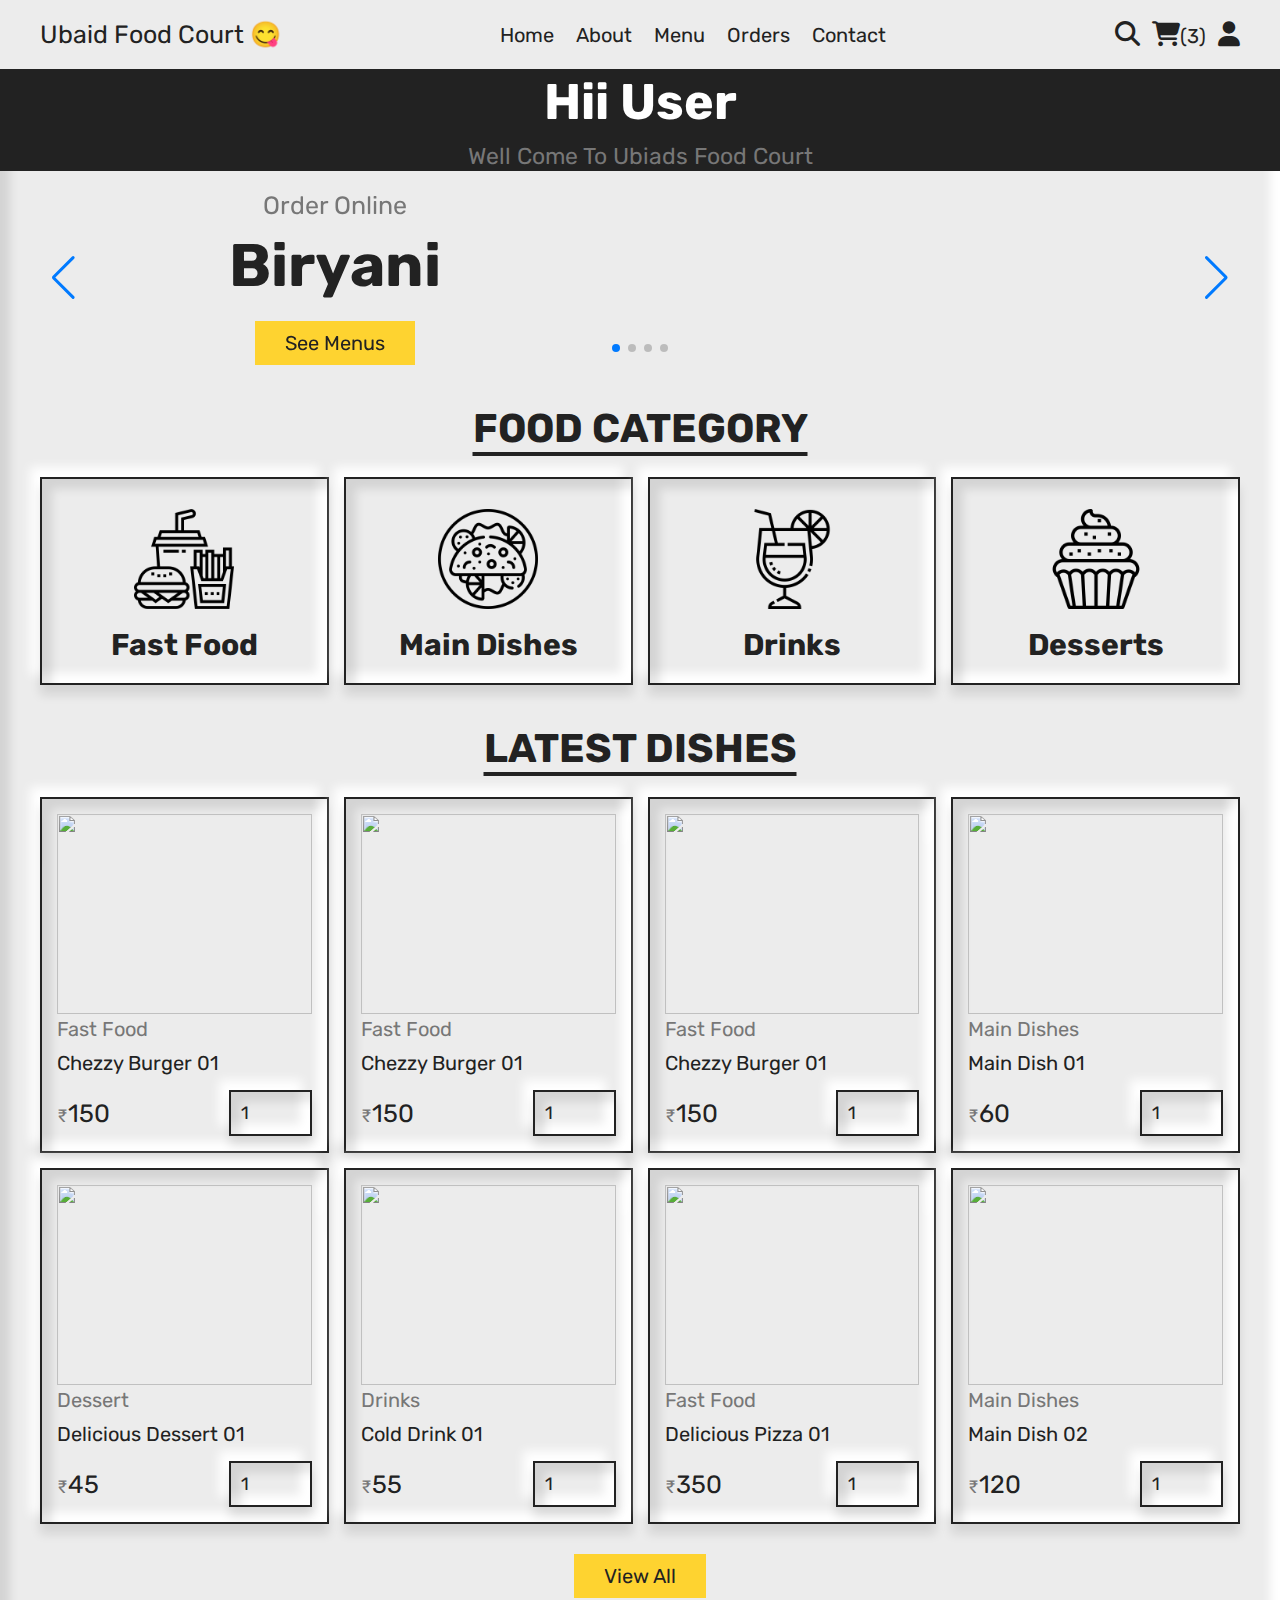
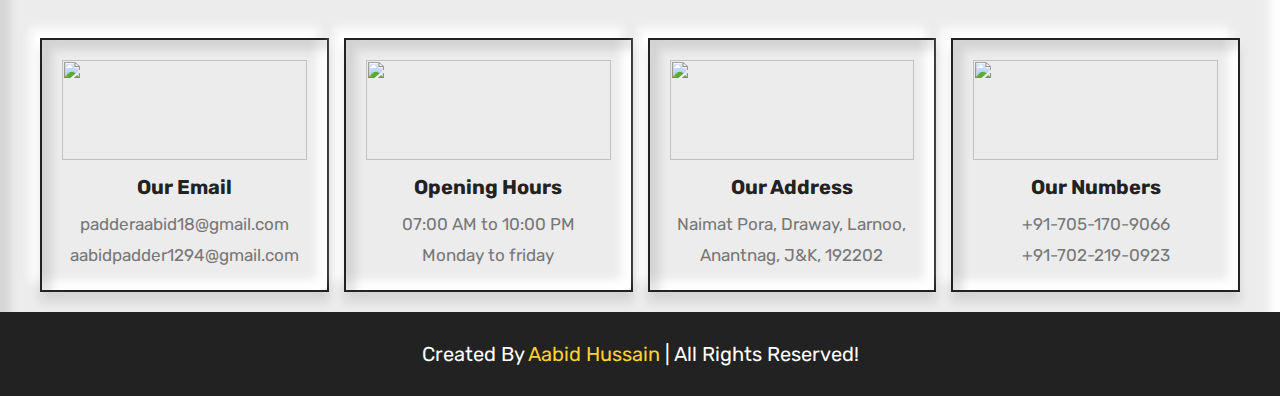
==== index.html @ c5329689 "first commit" ====
<!DOCTYPE html>
<html lang="en">
<head>
    <meta charset="UTF-8">
    <meta http-equiv="X-UA-Compatible" content="IE=edge">
    <meta name="viewport" content="width=device-width, initial-scale=1.0">
    <link rel="stylesheet" href="CSS/style.css">
    <link rel="stylesheet" href="https://cdn.jsdelivr.net/npm/swiper@8/swiper-bundle.min.css" />

    <!-- font awesome-->

    <link rel="stylesheet" href="https://cdnjs.cloudflare.com/ajax/libs/font-awesome/6.2.0/css/all.min.css">

    <title>index</title>
</head>
<body>

    <!-- Header Section Starts -->

    <header class="header">

        <section class="flex">
            <a href="index.html" class="logo">Ubaid Food Court 😋</a>

            <nav class="navBar">
                <a href="index.html">Home</a>
                <a href="about.html">About</a>
                <a href="menu.html">Menu</a>
                <a href="orders.html">Orders</a>
                <a href="contact.html">Contact</a>
            </nav>

            <div class="icons">
                <a href="search.html"><i class="fas fa-search"></i></a>
                <a href="cart.html"><i class="fas fa-shopping-cart"></i><span>(3)</span></a>
                <div id="user-btn" class="fas fa-user"></div>
                <div id="menu-btn" class="fas fa-bars"></div>
            </div>
            <div class="profile">
                <p class="name">Aabid Hussain</p>
                <div class="flex">
                    <a href="profile.html" class="btn">Profile</a>
                    <a href="#" class="delete-btn">Logout</a>
                </div>
                <p class="account"><a href="login.html">Login</a> or <a href="register.html">Register</a></p>
            </div>

        </section>

    </header>

    <!-- Header Section Ends -->

    <!-- heading of hom2 section ends-->
    
    <div class="heading">
        <h3>Hii User</h3>
        <p>well come to </> <span>ubiads food court</span></p>
    </div>
    
    <!-- heading of menu section ends-->




    <!-- Hero section Starts -->
    
    <section class="hero">
    
        <div class="swiper hero-slider">
            <div class="swiper-wrapper">
                
                <div class="swiper-slide slide">
                    <div class="content">
                        <span>order online</span>
                        <h3>biryani</h3>
                        <a href="menu.html" class="btn">See menus</a>
                    </div>
                
                    <div class="image">
                        <img src="images/biryani.png" alt="">
                    </div>
                </div>

                <div class="swiper-slide slide">
                    <div class="content">
                        <span>order online</span>
                        <h3>delicious pizza</h3>
                        <a href="menu.html" class="btn">See menus</a>
                    </div>

                    <div class="image">
                        <img src="images/pizza1.png" alt="">
                    </div>
                </div>

                <div class="swiper-slide slide">
                    <div class="content">
                        <span>order online</span>
                        <h3>chezzy hamburger</h3>
                        <a href="menu.html" class="btn">See menus</a>
                    </div>
                
                    <div class="image">
                        <img src="images/hamburger.png" alt="">
                    </div>
                </div>

                <div class="swiper-slide slide">
                    <div class="content">
                        <span>order online</span>
                        <h3>rosted chicken</h3>
                        <a href="menu.html" class="btn">See menus</a>
                    </div>
                
                    <div class="image">
                        <img src="images/roasted-chicken.png" alt="">
                    </div>
                </div>


            </div>

                <div class="swiper-button-next"></div>
                <div class="swiper-button-prev"></div>
                <div class="swiper-pagination"></div>
        </div>
    
    </section>
    
    
    
    
    <!-- Hero section ends --> 



    <!-- Category Section Starts -->

    <section class="category">

        <h1 class="title">food category</h1>

        <div class="box-container">

            <a href="#" class="box">
                <img src="Images/fast-food.png" alt="">
                <h3>fast food</h3>
            </a>

            <a href="#" class="box">
                <img src="Images/main-dishes.png" alt="">
                <h3>main dishes</h3>
            </a>

            <a href="#" class="box">
                <img src="Images/drinks.png" alt="">
                <h3>drinks</h3>
            </a>

            <a href="#" class="box">
                <img src="Images/desserts.png" alt="">
                <h3>desserts</h3>
            </a>

        </div>
    </section>

    <!-- Category Section ends -->


    <!-- index products section Start-->

    <section class="products">

        <h1 class="title">latest dishes</h1>

        <div class="box-container">

            <form action="" method="post" class="box">

                <button type="submit" class="fas fa-eye" name="quick-view"> </button>
                <button type="submit" class="fas fa-shopping-cart" name="add-to-cart"></button>
                <img src="images/burger-1.png" alt="">
                <a href="#" class="cat">fast food</a>
                <div class="name">chezzy burger 01</div>
                <div class="flex">
                    <div class="price"><span>&#8377</span>150</div>
                    <input type="number" name="qty" class="qty" min="1" max="99" value="1" onkeypress="if(this.value.length == 2) return false">
                </div>

            </form>

            <form action="" method="post" class="box">
            
                <button type="submit" class="fas fa-eye" name="quick-view"> </button>
                <button type="submit" class="fas fa-shopping-cart" name="add-to-cart"></button>
                <img src="images/burger-2.png" alt="">
                <a href="#" class="cat">fast food</a>
                <div class="name">chezzy burger 01</div>
                <div class="flex">
                    <div class="price"><span>&#8377</span>150</div>
                    <input type="number" name="qty" class="qty" min="1" max="99" value="1"
                        onkeypress="if(this.value.length == 2) return false">
                </div>
            
            </form>
            <form action="" method="post" class="box">
            
                <button type="submit" class="fas fa-eye" name="quick-view"> </button>
                <button type="submit" class="fas fa-shopping-cart" name="add-to-cart"></button>
                <img src="images/burger-3.png" alt="">
                <a href="#" class="cat">fast food</a>
                <div class="name">chezzy burger 01</div>
                <div class="flex">
                    <div class="price"><span>&#8377</span>150</div>
                    <input type="number" name="qty" class="qty" min="1" max="99" value="1"
                        onkeypress="if(this.value.length == 2) return false">
                </div>
            
            </form>


            <form action="" method="post" class="box">
            
                <button type="submit" class="fas fa-eye" name="quick-view"> </button>
                <button type="submit" class="fas fa-shopping-cart" name="add-to-cart"></button>
                <img src="images/dish-1.png" alt="">
                <a href="#" class="cat">main dishes</a>
                <div class="name">main dish 01</div>
                <div class="flex">
                    <div class="price"><span>&#8377</span>60</div>
                    <input type="number" name="qty" class="qty" min="1" max="99" value="1"
                        onkeypress="if(this.value.length == 2) return false">
                </div>
            
            </form>

            <form action="" method="post" class="box">
            
                <button type="submit" class="fas fa-eye" name="quick-view"> </button>
                <button type="submit" class="fas fa-shopping-cart" name="add-to-cart"></button>
                <img src="images/dessert-1.png" alt="">
                <a href="#" class="cat">dessert</a>
                <div class="name">delicious dessert 01</div>
                <div class="flex">
                    <div class="price"><span>&#8377</span>45</div>
                    <input type="number" name="qty" class="qty" min="1" max="99" value="1"
                        onkeypress="if(this.value.length == 2) return false">
                </div>
            
            </form>

            <form action="" method="post" class="box">
            
                <button type="submit" class="fas fa-eye" name="quick-view"> </button>
                <button type="submit" class="fas fa-shopping-cart" name="add-to-cart"></button>
                <img src="images/drink-1.png" alt="">
                <a href="#" class="cat">drinks</a>
                <div class="name">cold drink 01</div>
                <div class="flex">
                    <div class="price"><span>&#8377</span>55</div>
                    <input type="number" name="qty" class="qty" min="1" max="99" value="1"
                        onkeypress="if(this.value.length == 2) return false">
                </div>
            
            </form>

            <form action="" method="post" class="box">
            
                <button type="submit" class="fas fa-eye" name="quick-view"> </button>
                <button type="submit" class="fas fa-shopping-cart" name="add-to-cart"></button>
                <img src="images/pizza-1.png" alt="">
                <a href="#" class="cat">fast food</a>
                <div class="name">delicious pizza 01</div>
                <div class="flex">
                    <div class="price"><span>&#8377</span>350</div>
                    <input type="number" name="qty" class="qty" min="1" max="99" value="1"
                        onkeypress="if(this.value.length == 2) return false">
                </div>
            
            </form>

            <form action="" method="post" class="box">
            
                <button type="submit" class="fas fa-eye" name="quick-view"> </button>
                <button type="submit" class="fas fa-shopping-cart" name="add-to-cart"></button>
                <img src="images/dish-2.png" alt="">
                <a href="#" class="cat">main dishes</a>
                <div class="name">main dish 02</div>
                <div class="flex">
                    <div class="price"><span>&#8377</span>120</div>
                    <input type="number" name="qty" class="qty" min="1" max="99" value="1"
                        onkeypress="if(this.value.length == 2) return false">
                </div>
            
            </form>

        </div>

        <div class="more-btn">
            <a href="menu.html" class="btn">view all</a>
        </div>

    </section>

    <!-- index products section ends-->


    <!-- Footer Section Starts-->

    <footer class="footer">
        <section class="grid">
            <div class="box">
                <img src="images/email.png" alt="">
                <h3>Our Email</h3>
                <a href="mailto:padderaabid18@gmail.com">padderaabid18@gmail.com</a>
                <a href="mailto:aabidpadder1294@gmail.com">aabidpadder1294@gmail.com</a>
            </div>

            <div class="box">
                <img src="images/clock.PNG" alt="">
                <h3>Opening Hours</h3>
                <p>07:00 AM to 10:00 PM</p>
                <p>Monday to friday</p>
            </div>

            <div class="box">
                <img src="images/address.png" alt="">
                <h3>Our Address</h3>
                <a href="#">Naimat Pora, Draway, Larnoo, Anantnag, J&K, 192202</a>
            </div>

            <div class="box">
                <img src="images/phone.png" alt="">
                <h3>Our Numbers</h3>
                <a href="tel:+917051709066">+91-705-170-9066</a>
                <a href="tel:+91702210923">+91-702-219-0923</a>
            </div>
            
        </section>
        <div class="credit">Created by <span>Aabid Hussain</span> | All rights reserved!</div>

    </footer>

    <!-- Footer Section Ends-->




    <script src="https://cdn.jsdelivr.net/npm/swiper@8/swiper-bundle.min.js"></script>



    <!-- Custom Script -->

    <script src="JS/script.js"></script>

    <script>

        var swiper = new Swiper(".hero-slider", {
                spaceBetween: 30,
                loop: true,
                grabCursor: true,
                effect: "flip",
                navigation: {
                    nextEl: ".swiper-button-next",
                    prevEl: ".swiper-button-prev",
                },
                pagination: {
                    el: ".swiper-pagination",
                    clickable: true,
                },
            });
    </script>


</body>
</html>
---- CSS/style.css ----
@import url('https://fonts.googleapis.com/css2?family=Noto+Sans+Mono:wght@100&family=Nunito+Sans:ital,wght@0,200;0,600;1,600&family=Rubik:wght@300;400;500;600&display=swap');

:root{
    --yellow: #fed330;
    --red: #e74c3c;
    --white: #fff;
    --black: #222;
    --light-color: #777;
    --border: .2rem solid var(--black);
    --box-shadow : 0px 10px 10px rgba(0,  0,  0,  .1),
                    -10px -10px 10px rgba(255, 255, 255, 1),
                    inset 10px 10px 10px rgba(0,  0,  0, .1),
                    inset -10px -10px  10px rgba(255, 255, 255, 1);
    --background: #ececec;
}

* {
    font-family: 'Rubik', sans-serif;
    margin: 0;
    padding: 0;
    outline: none;
    border: none;
    text-decoration: none;

} 

*::selection{
    background-color: var(--yellow);
    color: var(--black);
}

::-webkit-scrollbar{
    height: .5rem;
    width: 1rem;
}

::-webkit-scrollbar-track{
    background-color: transparent;
}
::-webkit-scrollbar-thumb{
    background-color: var(--yellow);
}

html{
    font-size: 62.5%;
    overflow-x: hidden;
    scroll-behavior: smooth;
    stop-opacity: 7rem;
    background: var(--background);
    box-shadow: var(--box-shadow);
}

section {
    margin: 0 auto;
    max-width: 1200px;
    padding: 2rem;
}

.title{
    text-align: center;
    margin-bottom: 2.5rem;
    font-size: 4rem;
    color: var(--black);
    text-transform: uppercase;
    text-decoration: underline;
    text-underline-offset: 1rem;
}

.heading {
    display: flex;
    text-align: center;
    justify-content: center;
    gap: 1rem;
    flex-flow: column;
    background-color: var(--black);
    min-height: 10rem;
}

.heading h3 {
    font-size: 5rem;
    color: var(--white);
    text-transform: capitalize;
}

.heading p {
    font-size: 2.3rem;
    color: var(--light-color);
    text-transform: capitalize;
}

.heading p a {
    color: var(--light-color);
}

.heading p a:hover{
    text-decoration: underline;
    color: var(--white);
}

.btn, .delete-btn{
    margin-top: 1rem;
    display: inline-block;
    font-size: 2rem;
    padding: 1rem 3rem;
    cursor: pointer;
    text-transform: capitalize;
    transition: 0.2s linear;
}
.btn {
    background-color:  var(--yellow);
    color: var(--black);
}

.delete-btn {
    background-color: var(--red);
    color: var(--white) ;
}

.btn:hover, .delete-btn:hover {
    letter-spacing: .2rem;
}

.header{
    position: sticky;
    top: 0;
    left: 0;
    right: 0;
    z-index: 1000;
    background-color: var(--background);
    border-bottom: var(--border);
}

.header .flex {
    display: flex;
    align-items: center;
    justify-content: space-between;
    position: relative;
}

.header .flex .logo {
    font-size: 2.5rem;
    color: var(--black);
}

.header .flex .navBar a {
    font-size: 2rem;
    color: var(--black);
    margin: 0 1rem;
}

.header .flex .navBar a:hover{
    color: var(--yellow);
    text-decoration: underline;
}

.header .flex .icons > *{
    margin-left: 1rem;
    font-size: 2.5rem;
    color: var(--black);
    cursor: pointer;
}

.header .flex .icons > *:hover{
    color: var(--yellow);
}

.header .flex .icons span{
    font-size: 2rem;
}

#menu-btn {
    display: none;
}


.header .flex .profile {
    background-color: var(--white);
    border: var(--border);
    padding: 1.5rem;
    text-align: center;
    position: absolute;
    top: 125%;
    right: 2rem;
    width: 30rem;
    display: none;
    animation: fadIn .2s linear;
}

.header .flex .profile.active{
    display: inline-block;
}

@keyframes fadIn {
    0%{
        transform: translateY(1rem);
    }
}

.header .flex .profile .name {
    font-size: 2rem;
    color: var(--black);
    margin-bottom: 1rem;
}

.header .flex .profile .account {
    margin: 2rem;
    font-size: 2rem;
    color: var(--light-color);
}

.header .flex .profile .account a{
    color: var(--black);
}

.header .flex .profile .account a:hover{
    color: var(--yellow);
    text-decoration: underline;
}

.hero .slide {
    display: flex;
    align-items: center;
    flex-wrap: wrap;
    gap: 2rem;
}

.hero .slide .image {
    flex: 1 1 40rem;
}

.hero .slide .image img {
    width: 100%;
}

.hero .slide .content {
    flex:  1 1 40rem;
    text-align: center;
}

.hero .slide .content span{
    font-size: 2.5rem;
    color: var(--light-color);
    text-transform: capitalize;
}

.hero .slide .content h3 {
    margin: 1rem 0;
    font-size: 6rem;
    color: var(--black);
    text-transform: capitalize;
}

.swiper-pagination-bullet-active{
    background-color: var(--yellow);
}





.category .box-container{
    display: grid;
    grid-template-columns: repeat(auto-fit,minmax(27rem,1fr));
    gap: 1.5rem;
    align-items: flex-start;

}

.category .box-container .box{
    border: var(--border);
    padding: 2rem;
    text-align: center;
    background: var(--background);
    box-shadow: var(--box-shadow);
}

.category .box-container .box img{
    width: 100%;
    height: 10rem;
    object-fit: contain;
    margin-top: 1rem;
}

.category .box-container .box h3 {
    font-size: 3rem;
    margin-top: 1.5rem;
    color: var(--black);
    text-transform: capitalize;
}

.category .box-container .box:hover{
    background-color: var(--black);
}

.category .box-container .box:hover img{
    filter: invert(1);
}

.category .box-container .box:hover h3{
    color: var(--white);
}



.products .box-container{
    display: grid;
    grid-template-columns: repeat(auto-fit,33rem);
    justify-content: center;
    gap: 1.5rem;
    align-items: flex-start;
    background: var(--background);
    grid-template-columns: repeat(auto-fit, minmax(27rem,1fr))
    /* box-shadow: var(--box-shadow); */
}

.products .box-container .box {
    border: var(--border);
    padding: 1.5rem;
    position: relative;
    overflow: hidden;
    text-transform: capitalize;
    box-shadow: var(--box-shadow);
}

.products .box-container .box img{
    height: 20rem;
    width: 100%;
    object-fit: contain;
}

.products .box-container .box .fa-eye,
.products .box-container .box .fa-shopping-cart {
    position: absolute;
    top: 1rem;
    height: 4.5rem;
    width: 4.5rem;
    line-height: 4.3rem;
    border: var(--border);
    background-color: var(--white);
    cursor: pointer;
    font-size: 2rem;
    color: var(--black);
    transition: .2s linear;
    background: var(--background);
    box-shadow: var(--box-shadow);
}

.products .box-container .box .fa-eye:hover,
.products .box-container .box .fa-shopping-cart:hover{
    background-color: var(--black);
    color: var(--white);
    background: var(--background);
    box-shadow: var(--box-shadow);
}

.products .box-container .box .fa-eye{
    left: -5rem;
}

.products .box-container .box .fa-shopping-cart{
    right: -5rem;
}

.products .box-container .box:hover .fa-eye{
    left: 1rem;
}

.products .box-container .box:hover .fa-shopping-cart{
    right: 1rem;
}

.products .box-container .box .cat {
    font-size: 2rem;
    color: var(--light-color);
}

.products .box-container .box .cat:hover {
    color: var(--black);
    text-decoration: underline;
}

.products .box-container .box .name{
    font-size: 2rem;
    color: var(--black);
    margin: 1rem 0;
}

.products .box-container .box .flex{
    display: flex;
    align-items: center;
    gap: 1rem;
    margin-top: 1.5rem;
}

.products .box-container .box .flex .price {
    margin-right: auto;
    font-size: 2.5rem;
    color: var(--black);
}

.products .box-container .box .flex .price span {
    color: var(--light-color);
    font-size: 1.8rem;
}

.products .box-container .box .flex .qty {
    padding: 1rem;
    border: var(--border);
    font-size: 1.8rem;
    color: var(--black);
    background: var(--background);
    box-shadow: var(--box-shadow);
}

.products .box-container .box .flex .fa-edit {
    width: 5rem;
    background-color: var(--yellow);
    color: var(--black);
    cursor: pointer;
    font-size: 1.8rem;
    height: 4.5rem;
    border: var(--border);
    /* line-height: 4.3rem; */
}

.products .box-container .box .flex .fa-edit:hover {
    background-color: var(--background);
    color: var(--yellow);
    box-shadow: var(--box-shadow);
}

.products .box-container .box .fa-times {
    position: absolute;
    top: 1rem;
    right: 1rem;
    background-color: var(--background);
    color: var(--black);
    border: var(--border);
    line-height: 4rem;
    height: 4rem;
    width: 4rem;
    cursor: pointer;
    font-size: 2rem;
    box-shadow: var(--box-shadow);
}

.products .box-container .box .fa-times:hover {
    background-color: var(--yellow);
    color: var(--red);
    box-shadow: var(--box-shadow);
}

.products .box-container .box .sub-total {
    margin-top: 1rem;
    font-size: 1.8rem;
    color: var(--light-color);
}

.products .box-container .box .sub-total span {
    color: var(--red);
}

.products .more-btn{
    margin-top: 2rem;
    text-align: center;
}

.products .cart-total {
    display: flex;
    align-items: center;
    gap: 1.5rem;
    flex-wrap: wrap;
    justify-content: space-between;
    margin-bottom: 2rem;
    border: var(--border);
    padding: 1.5rem;
    text-transform: capitalize;
}

.products .cart-total p {
    font-size: 2.5rem;
    color: var(--light-color);
}

.products .cart-total p span {
    color: var(--red);
}

.products .cart-total .btn {
    margin-top: 0;
}







.about .row {
    display: flex;
    align-items: center;
    flex-wrap: wrap;
    gap: 1rem;
}

.about .row .image {
    flex: 1 1 40rem;
}

.about .row .image img{
    width: 100%;
}

.about .row .content {
    flex: 1 1 40rem;
    text-align: center;
}

.about .row .content h3 {
    font-size: 3rem;
    color: var(--black);
    text-transform: capitalize;
    margin-top: 1rem;
}

.about .row .content p{
    padding: 1rem 0;
    line-height: 2;
    font-size: 1.6rem;
    color: var(--light-color);
}




.steps .box-container {
    display: grid;
    grid-template-columns: repeat(auto-fit,minmax(30rem,1fr));
    gap: 1.5rem;
    align-items: flex-start;
}

.steps .box-container .box {
    text-align: center;
    border: var(--border);
    padding: 2rem;
    background: var(--background);
    box-shadow: var(--box-shadow);
}

.steps .box-container .box img {
    height: 15rem;
    width: 100%;
    object-fit: contain;
    margin-bottom: 1rem;
}

.steps .box-container .box h3 {
    font-size: 2.3rem;
    margin: 1rem 0;
    text-transform: capitalize;
}

.steps .box-container .box p {
    line-height: 2;
    font-size: 1.6rem;
}




.reviews .slide {
    margin-bottom: 4rem;
    border: var(--border);
    padding: 2rem;
    text-align: center;
    box-shadow: var(--box-shadow);
}

.reviews .slide img {
    height: 10rem;
    width: 10rem;
    border-radius: 50%;
}

.reviews .slide p {
    padding: 1.5rem 0;
    line-height: 2;
    font-size: 1.6rem;
    color: var(--light-color);
}

.reviews .slide h3{
    font-size: 2rem;
    margin-top: 1.5rem;
    text-transform: capitalize ;
    color: var(--black);
}

.reviews .slide .stars {
    display: inline-block;
    padding: .5rem 1.5rem;
    border: var(--border);
}

.reviews .slide .stars i {
    font-size: 1.8rem;
    color: var(--yellow);
}



.contact .row {
    display: flex;
    align-items: center;
    flex-wrap: wrap;
    gap: 1.5rem ;
}

.contact .row .image {
    flex: 1 1 40rem;
}

.contact .row .image img {
    width: 100%;
    
}

.contact .row form {
    border: var(--border);
    flex: 1 1 40rem;
    padding: 2rem;
    text-align: center;
}

.contact .row form h3 {
    font-size: 2.5rem;
    color: var(--black);
    margin-bottom: 1rem;
    text-transform: capitalize;
}

.contact .row form .box {
    margin: .7rem 0;
    margin-right: 5rem;
    font-size: 1.8rem;
    color: var(--black);
    border: var(--border);
    width: 100%;
    height: 5rem;
    background: var(--background);
    box-shadow: var(--box-shadow);
}

.contact .row form .txt {
    margin: 1rem 0;
    margin-right: 5rem;
    font-size: 1.8rem;
    color: var(--black);
    border: var(--border);
    width: 100%;
    height: 20rem;
    background: var(--background);
    box-shadow: var(--box-shadow);
    resize: none;
}



.search-form form {
    display: flex;
    gap: 1.3rem;
}

.search-form form .box {
    width: 100%;
    border: var(--border);
    padding: 1.4rem;
    font-size: 1.8rem;
    color: var(--black);
    background: var(--background);
    box-shadow: var(--box-shadow);
}

.search-form form .fa-search {
    width: 6rem;
    cursor: pointer;
    font-size: 2.5rem;
    color: var(--black);
    background: var(--background);
    box-shadow: var(--box-shadow);
}

.search-form form .fa-search:hover {
    background-color: var(--yellow);
    color: var(--white);
}



























.footer .grid{
    display: grid;
    grid-template-columns: repeat(auto-fit, minmax(27rem,1fr));
    gap: 1.5rem;
    align-items: flex-start;
}

.footer .grid .box {
    border: var(--border);
    padding: 2rem;
    text-align: center;
    box-shadow: var(--box-shadow);
}

.footer .grid .box img {
    height: 10rem;
    width: 100%;
    object-fit: contain;
    margin-bottom: 0.5rem;
}

.footer .grid .box h3{
    margin: 1rem 0;
    font-size: 2rem;
    color: var(--black);
    text-transform: capitalize;
}

.footer .grid .box p,
.footer .grid .box a{
    display: block;
    font-size: 1.7rem;
    color: var(--light-color);
    line-height: 1.8;
}

.footer .grid .box a:hover{
    text-decoration: underline;
}

.credit {
    padding: 3rem 2rem;
    text-align: center;
    background-color: var(--black);
    color: var(--white);
    font-size: 2rem;
    text-transform: capitalize;
}

.credit span{
    color: var(--yellow);
}












/* Media Queries */

@media (max-width:991px){
    html {
        font-size: 55%;
    }
}

@media (max-width:768px){
    #menu-btn {
        display: inline-block;
    }

    .header .flex .navBar{
        position: absolute;
        top: 99%;
        left: 0;
        right: 0;
        border-top: var(--border);
        border-bottom: var(--border);
        background-color: var(--white);
        transition: .2s linear;
        clip-path: polygon(0 0, 100% 0, 100% 0 , 0 0);
    }

    .header .flex .navBar a {
        display: block;
        margin: 2rem;
    }

    .header .flex .navBar.active{
        clip-path: polygon(0 0, 100% 0, 100% 100%, 0 100%);
    }
}

@media (max-width:450px){
    html {
        font-size: 50%;
    }

    .title{
        font-size: 3rem;
    }

    .header .flex .logo {
        font-size: 2rem;
    }

    .hero .slide .content h3{
        font-size: 5rem;
    }

    .heading h3 {
        font-size: 3.5rem;
    }
    .products .cart-total {
        justify-content: center;
    }

}
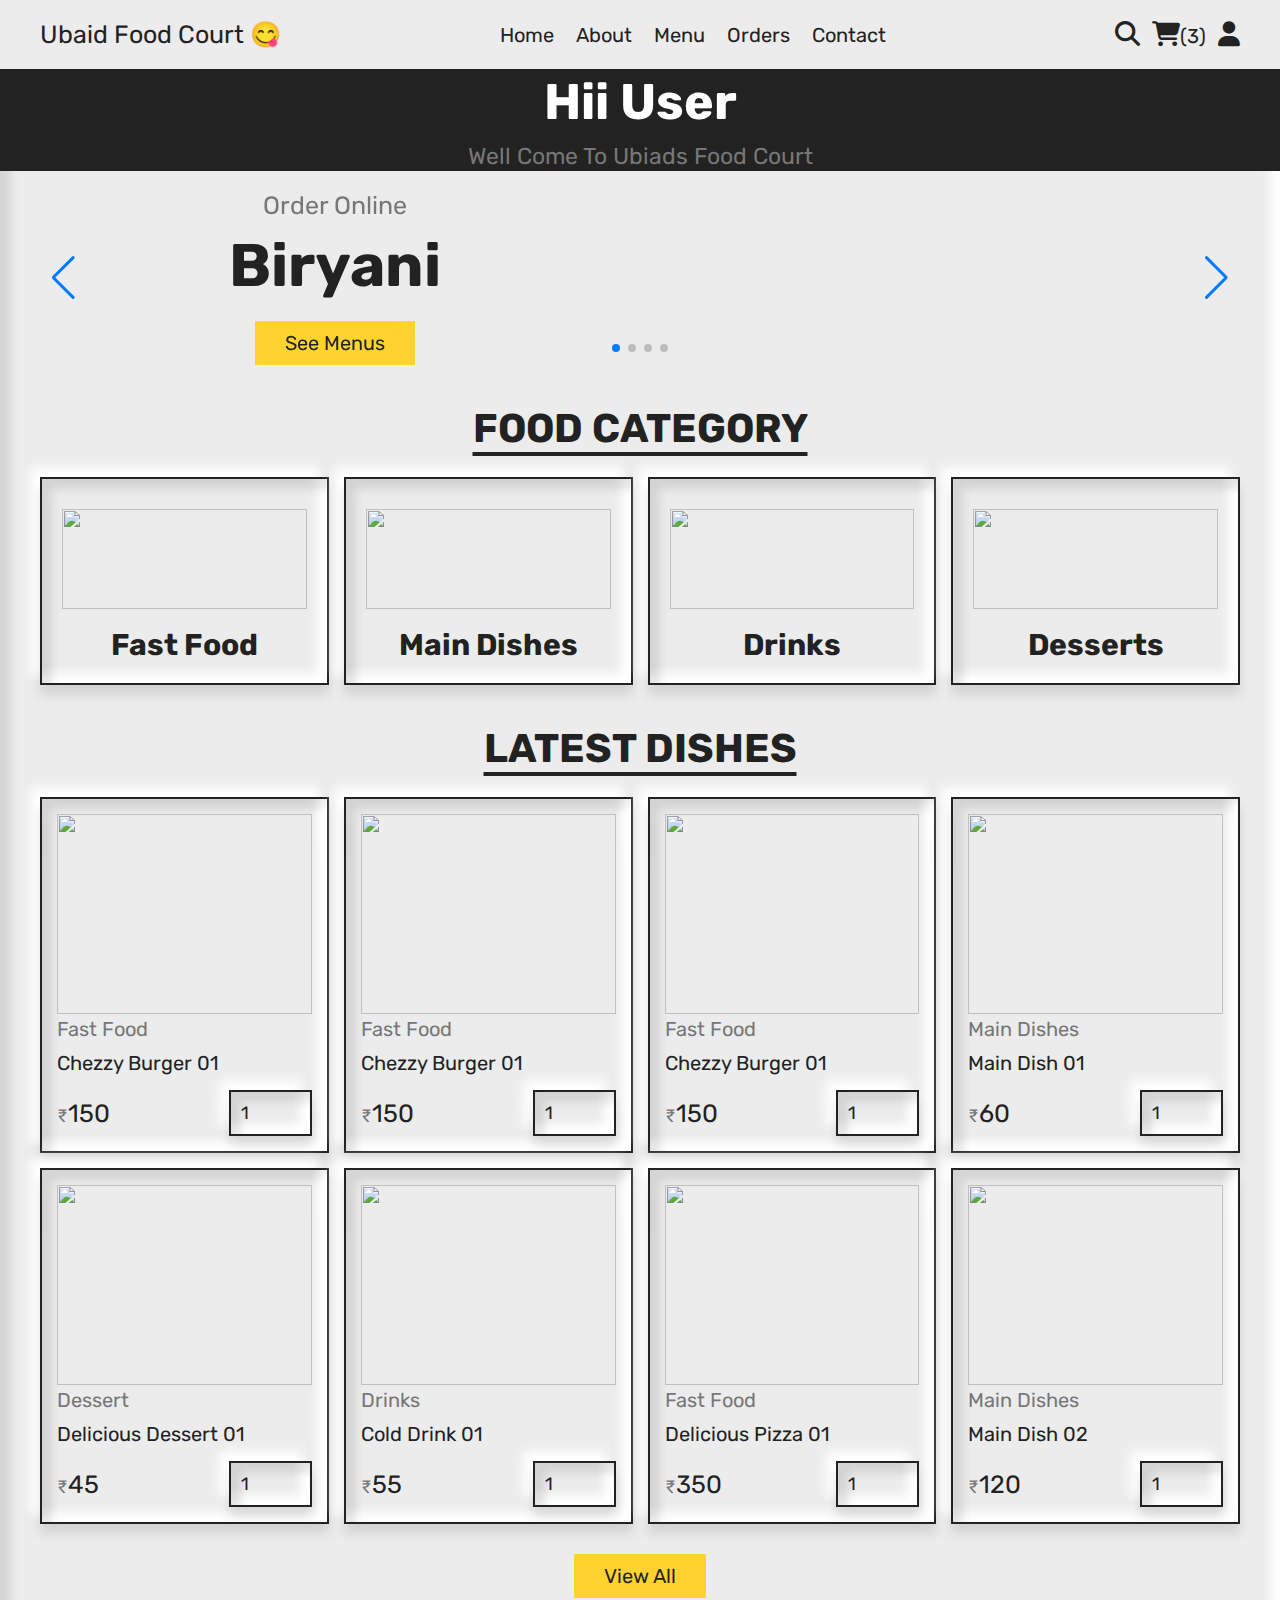
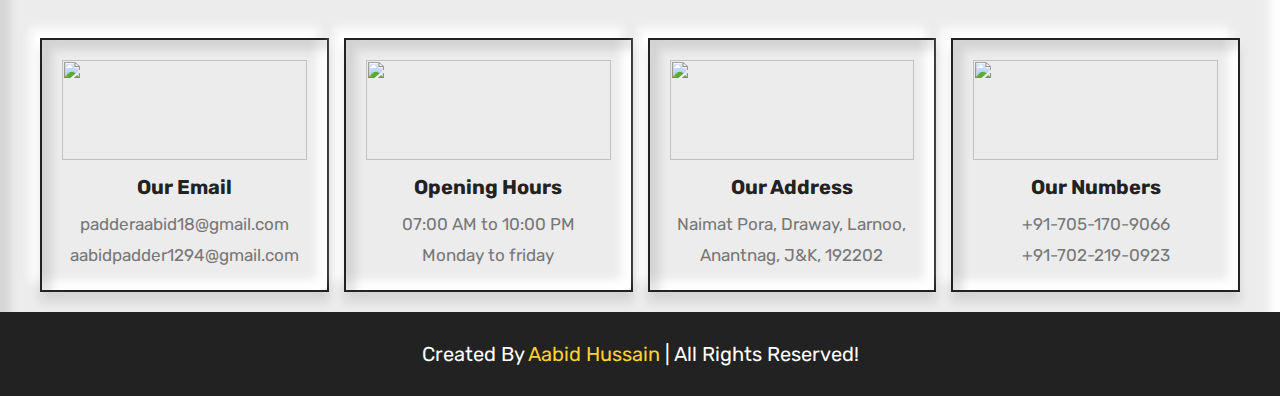
==== commit 60bc88b2: ""Image Location Changed"" ====
--- a/index.html
+++ b/index.html
@@ -78,7 +78,7 @@
                     </div>
                 
                     <div class="image">
-                        <img src="images/biryani.png" alt="">
+                        <img src="biryani.png" alt="">
                     </div>
                 </div>
 
@@ -90,7 +90,7 @@
                     </div>
 
                     <div class="image">
-                        <img src="images/pizza1.png" alt="">
+                        <img src="pizza1.png" alt="">
                     </div>
                 </div>
 
@@ -102,7 +102,7 @@
                     </div>
                 
                     <div class="image">
-                        <img src="images/hamburger.png" alt="">
+                        <img src="hamburger.png" alt="">
                     </div>
                 </div>
 
@@ -114,7 +114,7 @@
                     </div>
                 
                     <div class="image">
-                        <img src="images/roasted-chicken.png" alt="">
+                        <img src="roasted-chicken.png" alt="">
                     </div>
                 </div>
 
@@ -144,22 +144,22 @@
         <div class="box-container">
 
             <a href="#" class="box">
-                <img src="Images/fast-food.png" alt="">
+                <img src="fast-food.png" alt="">
                 <h3>fast food</h3>
             </a>
 
             <a href="#" class="box">
-                <img src="Images/main-dishes.png" alt="">
+                <img src="main-dishes.png" alt="">
                 <h3>main dishes</h3>
             </a>
 
             <a href="#" class="box">
-                <img src="Images/drinks.png" alt="">
+                <img src="drinks.png" alt="">
                 <h3>drinks</h3>
             </a>
 
             <a href="#" class="box">
-                <img src="Images/desserts.png" alt="">
+                <img src="desserts.png" alt="">
                 <h3>desserts</h3>
             </a>
 
@@ -181,7 +181,7 @@
 
                 <button type="submit" class="fas fa-eye" name="quick-view"> </button>
                 <button type="submit" class="fas fa-shopping-cart" name="add-to-cart"></button>
-                <img src="images/burger-1.png" alt="">
+                <img src="burger-1.png" alt="">
                 <a href="#" class="cat">fast food</a>
                 <div class="name">chezzy burger 01</div>
                 <div class="flex">
@@ -195,7 +195,7 @@
             
                 <button type="submit" class="fas fa-eye" name="quick-view"> </button>
                 <button type="submit" class="fas fa-shopping-cart" name="add-to-cart"></button>
-                <img src="images/burger-2.png" alt="">
+                <img src="burger-2.png" alt="">
                 <a href="#" class="cat">fast food</a>
                 <div class="name">chezzy burger 01</div>
                 <div class="flex">
@@ -209,7 +209,7 @@
             
                 <button type="submit" class="fas fa-eye" name="quick-view"> </button>
                 <button type="submit" class="fas fa-shopping-cart" name="add-to-cart"></button>
-                <img src="images/burger-3.png" alt="">
+                <img src="burger-3.png" alt="">
                 <a href="#" class="cat">fast food</a>
                 <div class="name">chezzy burger 01</div>
                 <div class="flex">
@@ -225,7 +225,7 @@
             
                 <button type="submit" class="fas fa-eye" name="quick-view"> </button>
                 <button type="submit" class="fas fa-shopping-cart" name="add-to-cart"></button>
-                <img src="images/dish-1.png" alt="">
+                <img src="dish-1.png" alt="">
                 <a href="#" class="cat">main dishes</a>
                 <div class="name">main dish 01</div>
                 <div class="flex">
@@ -240,7 +240,7 @@
             
                 <button type="submit" class="fas fa-eye" name="quick-view"> </button>
                 <button type="submit" class="fas fa-shopping-cart" name="add-to-cart"></button>
-                <img src="images/dessert-1.png" alt="">
+                <img src="dessert-1.png" alt="">
                 <a href="#" class="cat">dessert</a>
                 <div class="name">delicious dessert 01</div>
                 <div class="flex">
@@ -255,7 +255,7 @@
             
                 <button type="submit" class="fas fa-eye" name="quick-view"> </button>
                 <button type="submit" class="fas fa-shopping-cart" name="add-to-cart"></button>
-                <img src="images/drink-1.png" alt="">
+                <img src="drink-1.png" alt="">
                 <a href="#" class="cat">drinks</a>
                 <div class="name">cold drink 01</div>
                 <div class="flex">
@@ -270,7 +270,7 @@
             
                 <button type="submit" class="fas fa-eye" name="quick-view"> </button>
                 <button type="submit" class="fas fa-shopping-cart" name="add-to-cart"></button>
-                <img src="images/pizza-1.png" alt="">
+                <img src="pizza-1.png" alt="">
                 <a href="#" class="cat">fast food</a>
                 <div class="name">delicious pizza 01</div>
                 <div class="flex">
@@ -285,7 +285,7 @@
             
                 <button type="submit" class="fas fa-eye" name="quick-view"> </button>
                 <button type="submit" class="fas fa-shopping-cart" name="add-to-cart"></button>
-                <img src="images/dish-2.png" alt="">
+                <img src="dish-2.png" alt="">
                 <a href="#" class="cat">main dishes</a>
                 <div class="name">main dish 02</div>
                 <div class="flex">
@@ -312,27 +312,27 @@
     <footer class="footer">
         <section class="grid">
             <div class="box">
-                <img src="images/email.png" alt="">
+                <img src="email.png" alt="">
                 <h3>Our Email</h3>
                 <a href="mailto:padderaabid18@gmail.com">padderaabid18@gmail.com</a>
                 <a href="mailto:aabidpadder1294@gmail.com">aabidpadder1294@gmail.com</a>
             </div>
 
             <div class="box">
-                <img src="images/clock.PNG" alt="">
+                <img src="clock.PNG" alt="">
                 <h3>Opening Hours</h3>
                 <p>07:00 AM to 10:00 PM</p>
                 <p>Monday to friday</p>
             </div>
 
             <div class="box">
-                <img src="images/address.png" alt="">
+                <img src="address.png" alt="">
                 <h3>Our Address</h3>
                 <a href="#">Naimat Pora, Draway, Larnoo, Anantnag, J&K, 192202</a>
             </div>
 
             <div class="box">
-                <img src="images/phone.png" alt="">
+                <img src="phone.png" alt="">
                 <h3>Our Numbers</h3>
                 <a href="tel:+917051709066">+91-705-170-9066</a>
                 <a href="tel:+91702210923">+91-702-219-0923</a>
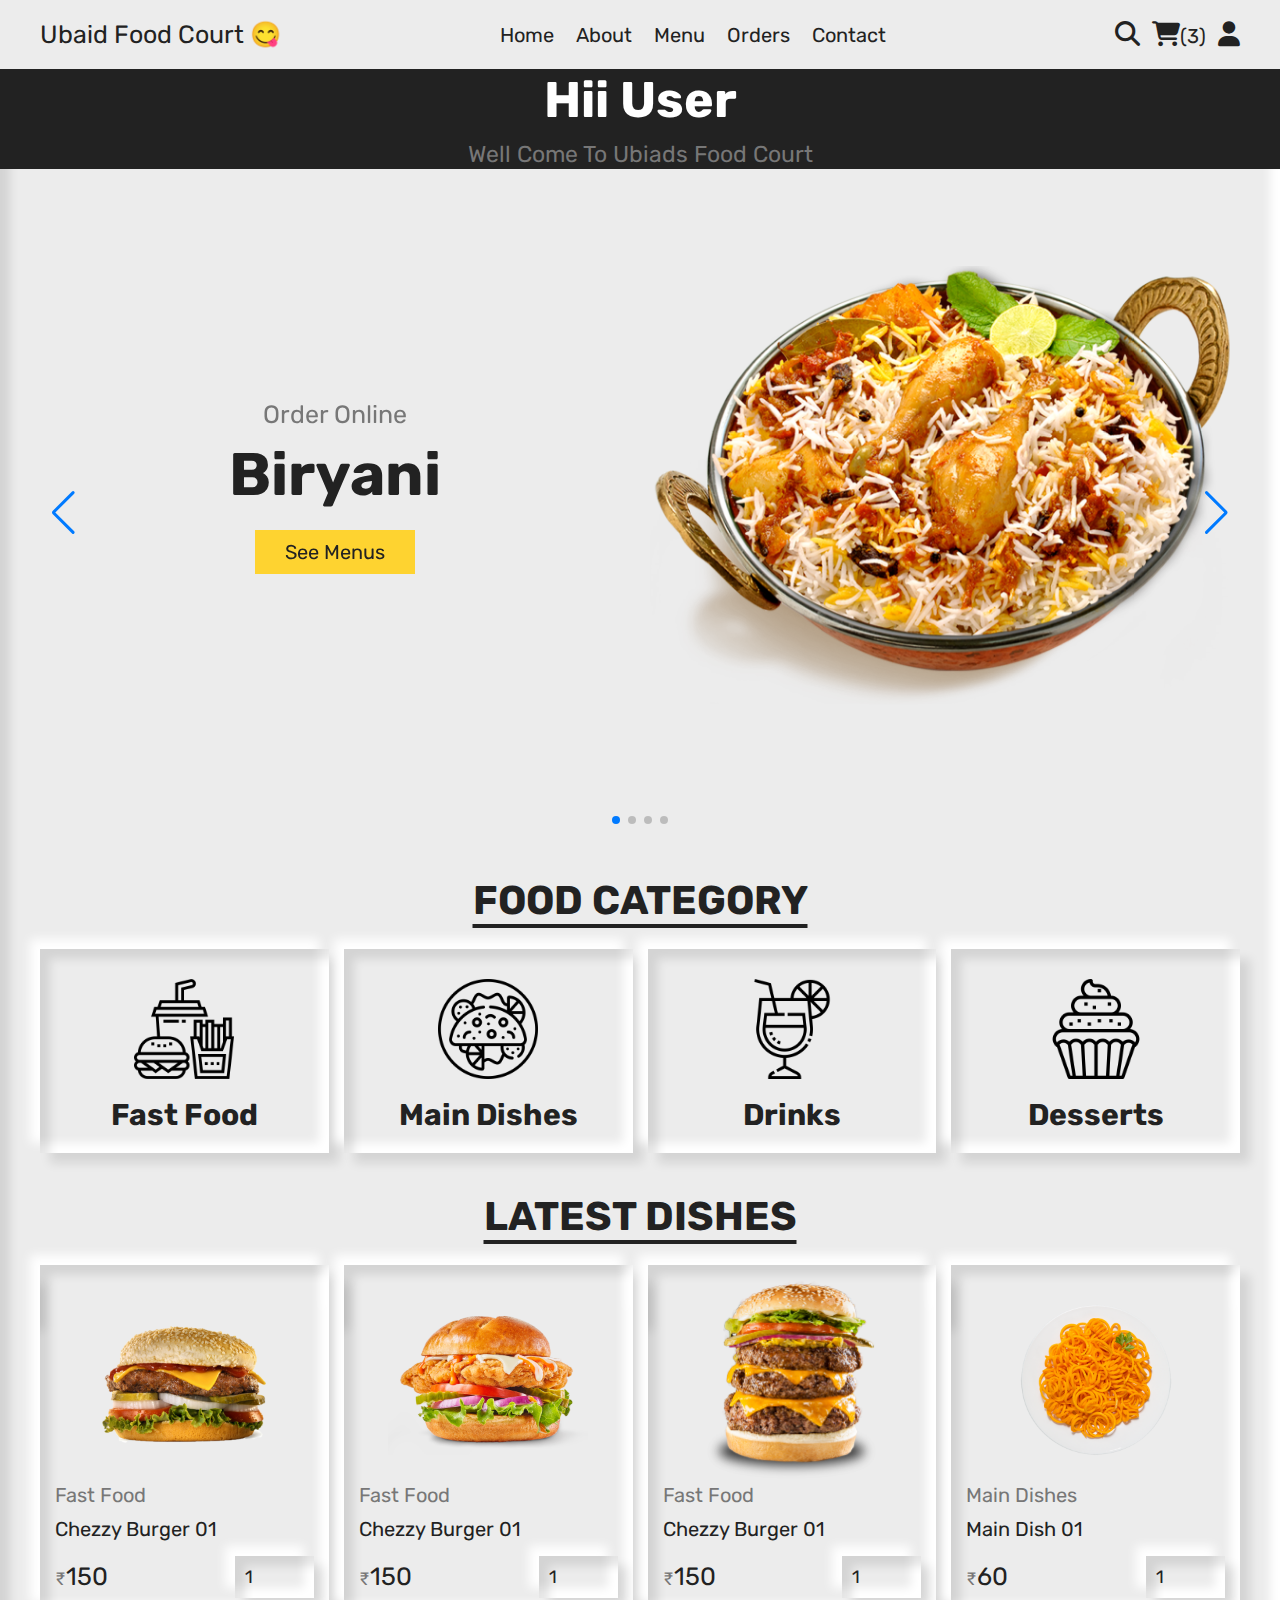
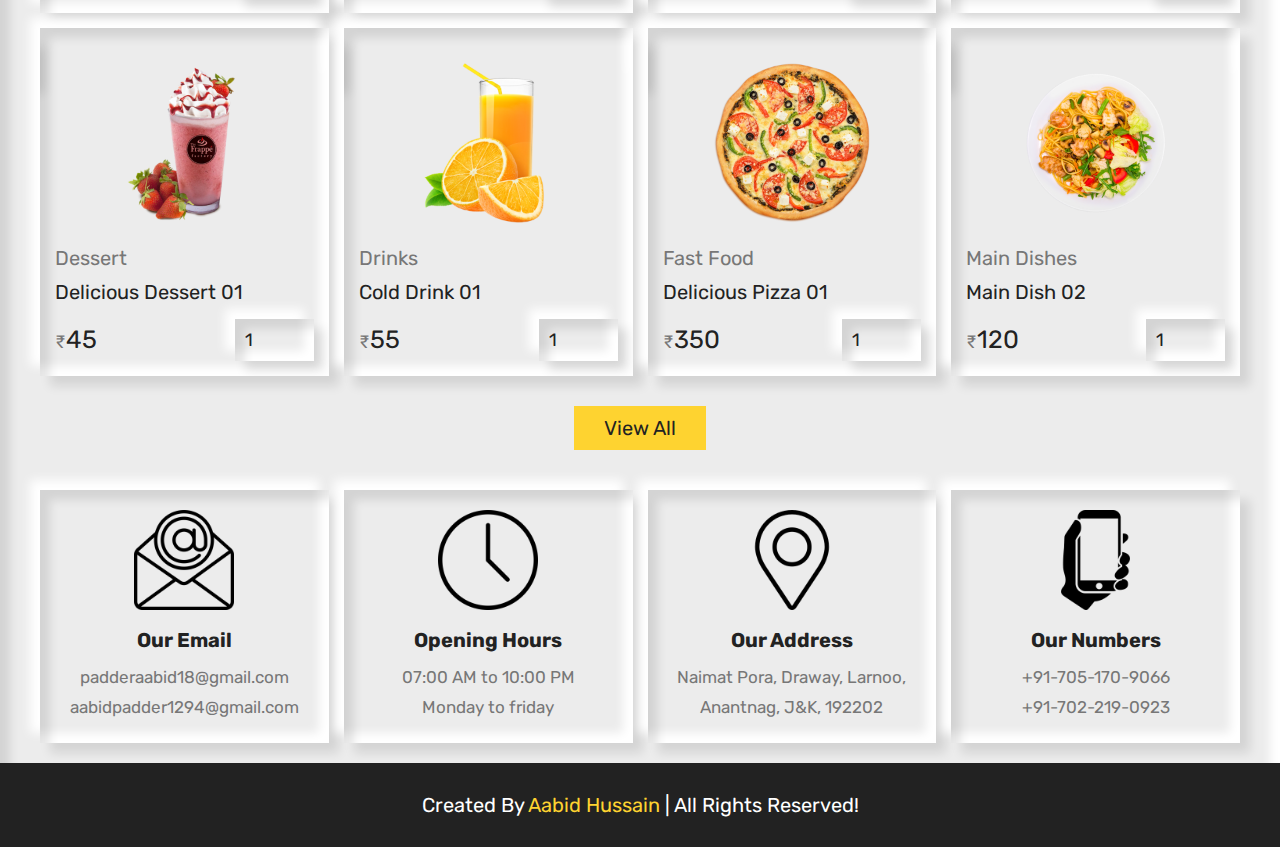
==== commit 192399bd: "Little changes" ====
--- a/index.html
+++ b/index.html
@@ -319,7 +319,7 @@
             </div>
 
             <div class="box">
-                <img src="clock.PNG" alt="">
+                <img src="clock.png" alt="">
                 <h3>Opening Hours</h3>
                 <p>07:00 AM to 10:00 PM</p>
                 <p>Monday to friday</p>
--- a/CSS/style.css
+++ b/CSS/style.css
@@ -6,8 +6,8 @@
     --white: #fff;
     --black: #222;
     --light-color: #777;
-    --border: .2rem solid var(--black);
-    --box-shadow : 0px 10px 10px rgba(0,  0,  0,  .1),
+    /* --border: .2rem solid var(--black); */
+    --box-shadow : 10px 10px 10px rgba(0,  0,  0,  .1),
                     -10px -10px 10px rgba(255, 255, 255, 1),
                     inset 10px 10px 10px rgba(0,  0,  0, .1),
                     inset -10px -10px  10px rgba(255, 255, 255, 1);
@@ -21,6 +21,7 @@
     outline: none;
     border: none;
     text-decoration: none;
+    scroll-behavior: smooth;
 
 } 
 
